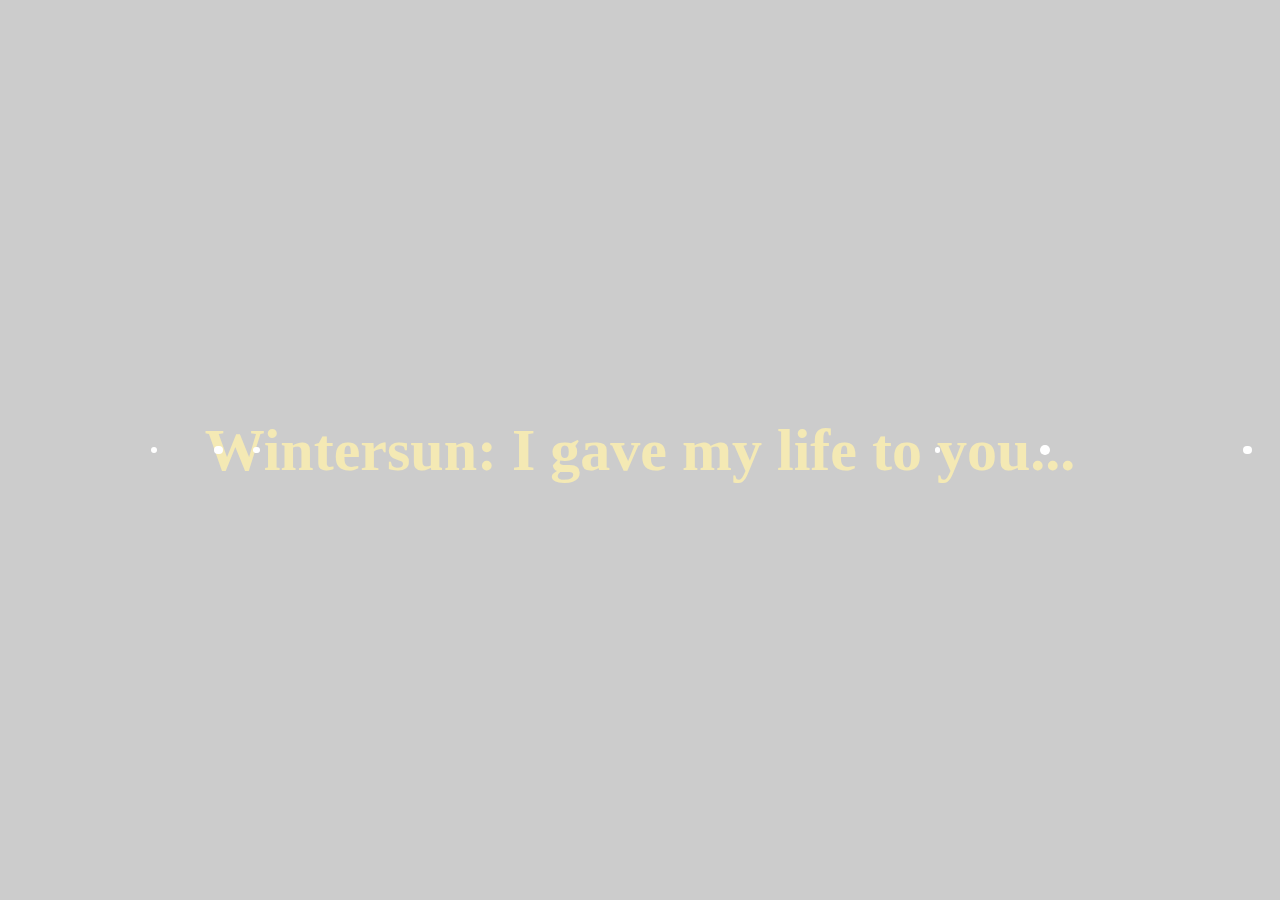
==== index.html @ 34f1b09c "initial commit" ====
<!DOCTYPE html>
<html lang="ja">
<head>
    <meta charset="UTF-8">
    <meta http-equiv="X-UA-Compatible" content="IE=edge">
    <meta name="viewport" content="width=device-width, initial-scale=1.0">
    <title>Snow Fall</title>
    <link rel="stylesheet" href="style.css">
</head>
<body>
    <div class="snow-container">
        <h1>Wintersun: I gave my life to you...</h1>
        <div class="snow"></div>
    </div>

    <script src="./script.js"></script>
    
</body>
</html>
---- style.css ----
* {
    margin: 0;
    padding: 0;
}

h1 {
    color: hsl(50, 74%, 83%);
    font-size: 60px;
    text-align: center;
    z-index: 2;
}


.snow-container {
    background-image: url("images/snowfall.jpg");
    /* background-image: url("images/81YUoK6YS2L._AC_SX679_ (1).jpg"); */
    width: 100%;
    height: 100vh;
    background-position: center;
    background-size: cover;
    position: relative;
    overflow: hidden;
    display: flex;
    flex-direction: column;
    justify-content: center;
    align-items: center;
  }

.snow-container::after {
    content: "";
    position: absolute;
    width: 100%;
    height: 100%;
    top: 0;
    left: 0;
    background-color: black;
    opacity: 0.2;
}

.snow {
    background-color: white;
    border-radius: 50%;
    position: absolute;
    animation: snowFall 15s linear;
    z-index: 2;
    /* width: 20px; */
    /* height: 20px; */
}

@keyframes snowFall {
    0% {
        opacity: 0;
        top: 0;
        transform: translate(5px);
    }
    10% {
        opacity: 1;
        transform: translate(-5px);        
    }
    20% {
        opacity: 1;
        transform: translate(5px);        
    }
    30% {
        opacity: 1;
        transform: translate(-5px);        
    }
    40% {
        opacity: 1;
        transform: translate(5px);        
    }
    50% {
        opacity: 1;
        transform: translate(-5px);        
    }
    60% {
        opacity: 1;
        transform: translate(5px);        
    }
    70% {
        opacity: 1;
        transform: translate(-5px);        
    }
    80% {
        opacity: 1;
        transform: translate(5px);        
    }
    90% {
        opacity: 1;
        transform: translate(-5px);        
    }
    100% {
        opacity: 0;
        top: 100vh;
    }
}
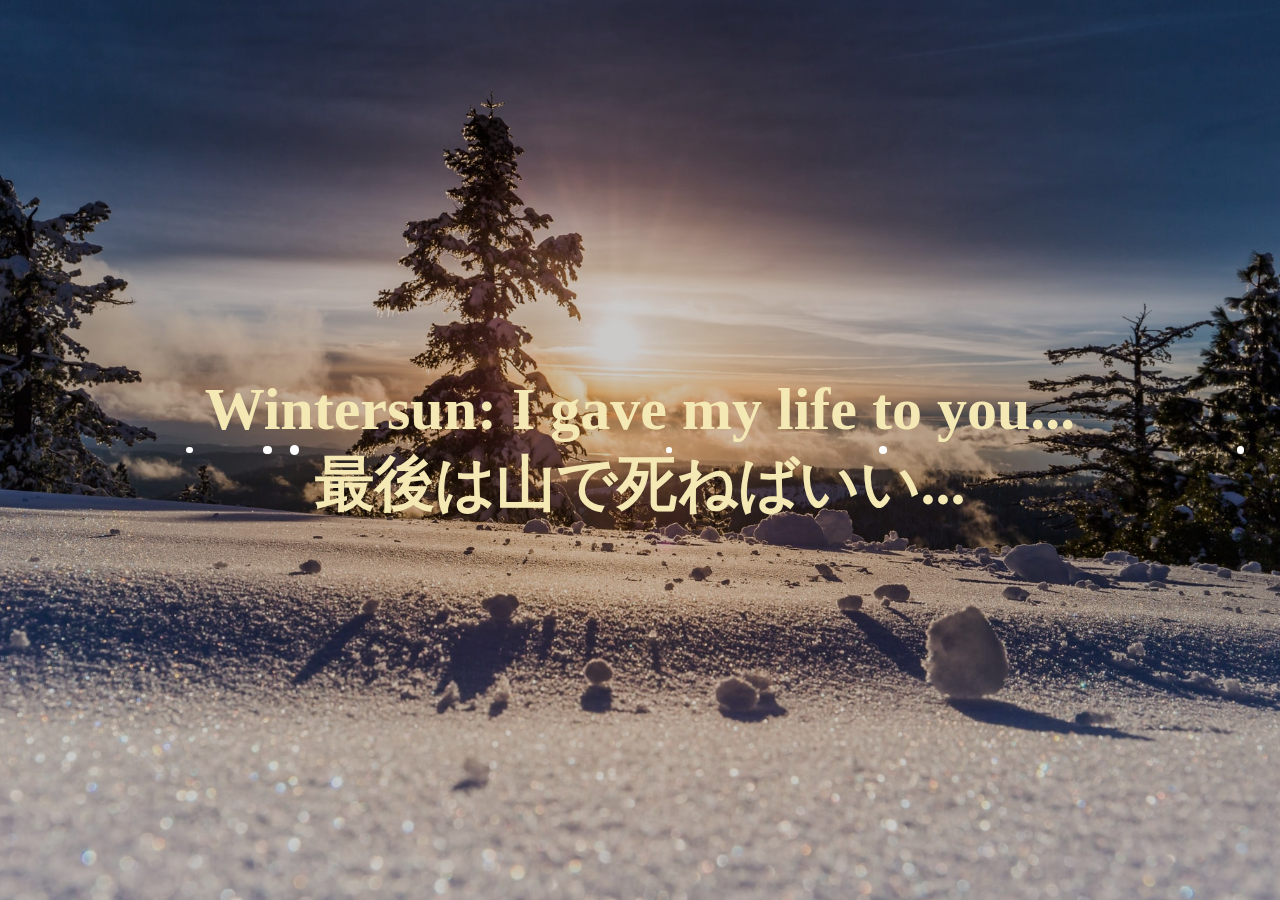
==== commit b0160e43: "add H1tag" ====
--- a/index.html
+++ b/index.html
@@ -10,6 +10,7 @@
 <body>
     <div class="snow-container">
         <h1>Wintersun: I gave my life to you...</h1>
+        <h1>最後は山で死ねばいい...</h1>
         <div class="snow"></div>
     </div>
 
